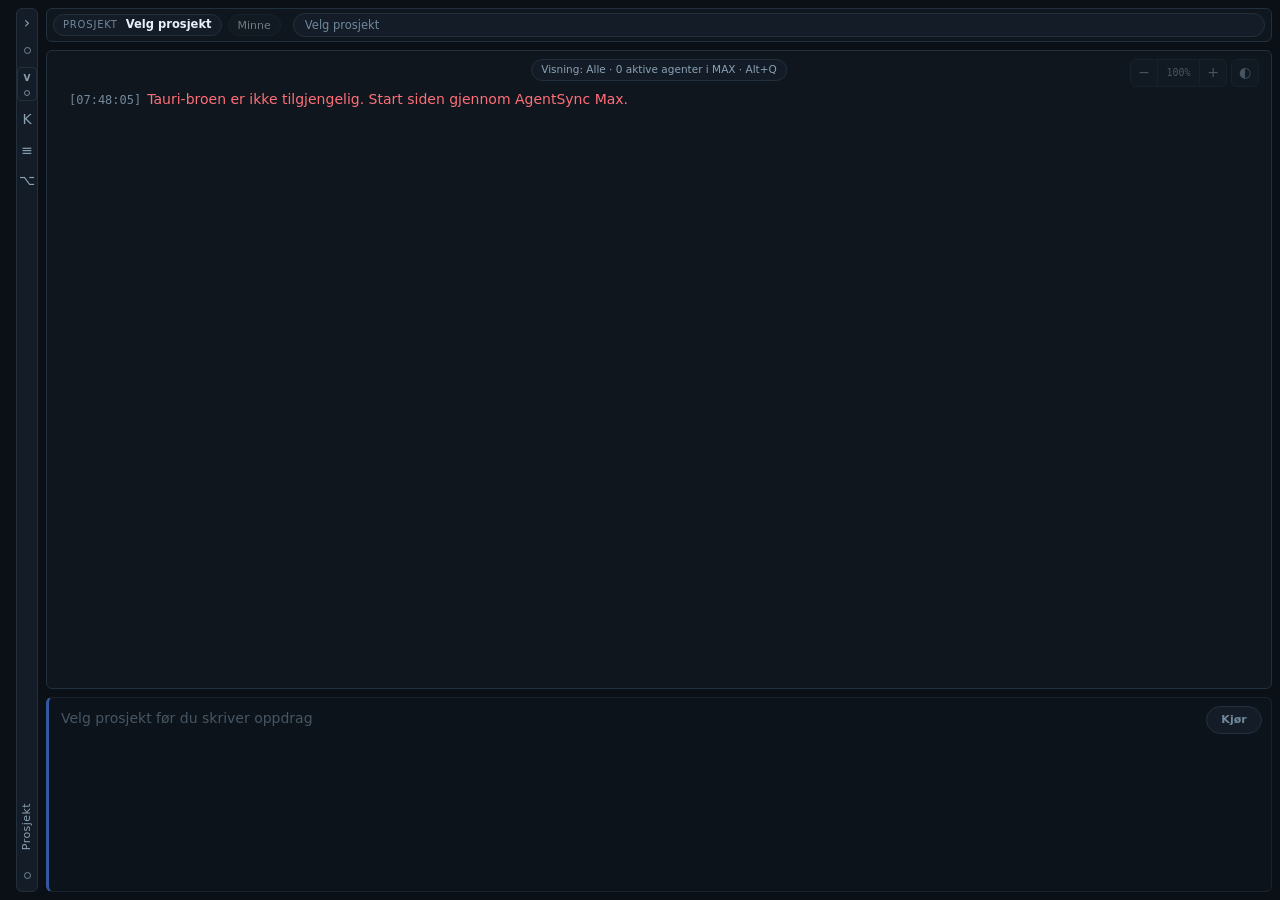
==== desktop/src/index.html @ d40b805c "Publish AgentSync MAX source preview" ====
<!doctype html>
<html lang="nb">
<head>
  <meta charset="utf-8">
  <meta name="viewport" content="width=device-width, initial-scale=1">
  <meta name="color-scheme" content="dark">
  <title>AgentSync Max</title>
  <link rel="stylesheet" href="styles.css">
  <link rel="stylesheet" href="wiki-review.css">
</head>
<body>
  <div class="shell">
    <aside id="projectDrawer" class="project-drawer" aria-label="Prosjekter">
      <div id="projectDrawerPanel" class="drawer-panel" aria-hidden="true" inert>
        <header class="drawer-head">
          <strong>Prosjekter</strong>
          <span id="projectCount" class="drawer-count"></span>
          <button id="projectDrawerClose" class="drawer-button" type="button" aria-label="Skyv prosjektvinduet inn">‹</button>
        </header>
        <input id="projectSearch" class="drawer-search" type="search" placeholder="Søk i prosjekter" autocomplete="off" spellcheck="false" aria-label="Søk i prosjekter">
        <div id="projectList" class="drawer-list" role="listbox" aria-label="Prosjekter etter siste aktivitet"></div>
      </div>
      <div id="projectDrawerHandle" class="drawer-handle" role="toolbar" aria-label="Skinne">
        <button id="railToggle" class="rail-toggle" type="button" aria-label="Åpne eller lukk prosjektvinduet" aria-expanded="false" aria-controls="projectDrawerPanel"><span class="drawer-handle-arrow" aria-hidden="true">›</span></button>
        <button id="railAgent" class="rail-item rail-icon" type="button" data-rail="agent" aria-label="Valgt agent" hidden></button>
        <button id="railRunButton" class="rail-item" type="button" data-rail="run" aria-label="Kjørende agenter"><span id="railRun" class="rail-dot"></span></button>
        <button id="railValidatorButton" class="rail-item rail-validator" type="button" role="switch" aria-checked="false" aria-label="Slå valideringsagenten på eller av"><span class="rail-validator-mark" aria-hidden="true">V</span><span id="railValidatorDot" class="rail-validator-dot" aria-hidden="true"></span></button>
        <button id="railKnowledgeButton" class="rail-item" type="button" aria-label="Kunnskapsutkast" aria-expanded="false" aria-controls="knowledgeDialog">K</button>
        <button id="railEvaluationsButton" class="rail-item" type="button" aria-label="Funn og avklaringer" aria-expanded="false" aria-controls="evaluationDialog">≡</button>
        <button id="railSettingsButton" class="rail-item" type="button" aria-label="Brytere for hva appen gjør og viser" aria-expanded="false" aria-controls="settingsPanel">⌥<span id="railSettingsDot" class="rail-settings-dot" aria-hidden="true" hidden></span></button>
        <button id="railProjectButton" class="rail-item rail-label-clip" type="button" data-rail="project" aria-label="Valgt prosjekt"><span id="railLabelClip" class="rail-label-inner"><span id="projectDrawerLabel" class="drawer-handle-label">Prosjekt</span></span></button>
        <span id="railQuotas" class="rail-quotas"></span>
        <button id="railEngineButton" class="rail-item" type="button" data-rail="engine" aria-label="Motorstatus"><span id="railEngine" class="rail-dot engine"></span></button>
      </div>
    </aside>

  <main class="stage" id="stage">
    <header id="topBar" class="top-bar" aria-label="Prosjekt, oppsett og status">
      <button id="projectContextButton" class="bar-chip bar-project" type="button">
        <span class="bar-label">Prosjekt</span>
        <strong id="projectContextName">Velg prosjekt</strong>
      </button>
      <button id="activeMemoryButton" class="bar-chip bar-memory" type="button" aria-label="Åpne eller lukk aktivt prosjektminne" disabled>Minne</button>
      <div id="setupBar" class="bar-setup" role="group" aria-label="Oppsett"></div>
      <input id="intentInput" class="bar-wish" type="text" autocomplete="off" spellcheck="false" placeholder="Velg prosjekt" aria-label="Beskriv ønsket oppsett">
      <div id="barInfo" class="bar-info" role="status" hidden>
        <span id="barInfoText" class="bar-info-text"></span>
        <span id="barInfoActions" class="bar-info-actions"></span>
        <button id="barInfoClose" class="bar-chip bar-close" type="button" aria-label="Lukk informasjonen">×</button>
      </div>
    </header>

    <div class="canvas-wrap" id="canvasWrap">
      <div id="canvasFocusBadge" class="canvas-focus-badge" role="status" aria-live="polite" aria-atomic="true" aria-keyshortcuts="Alt+Q Alt+Shift+Q">Visning: Alle</div>
      <section id="canvas" class="canvas" aria-label="Utskrift" tabindex="0">
        <div id="canvasStream" class="canvas-stream" aria-live="polite"></div>
        <p id="canvasEmpty" class="canvas-empty">Velg et prosjekt først. Deretter kan AgentSync anbefale agent, modell og nivå.</p>
      </section>

      <button id="canvasJump" class="canvas-jump" type="button" hidden>Ny tekst ↓</button>

      <div class="canvas-corner" role="toolbar" aria-label="Verktøy">
        <div class="zoom-control" role="group" aria-label="Tekststørrelse">
          <button id="zoomOut" class="corner-button zoom-button" type="button" aria-label="Mindre tekst">−</button>
          <button id="zoomReset" class="corner-button zoom-value" type="button" aria-label="Tilbakestill tekststørrelsen til 100 prosent"><span id="zoomValue">100%</span></button>
          <button id="zoomIn" class="corner-button zoom-button" type="button" aria-label="Større tekst">+</button>
        </div>
        <button id="themeToggle" class="corner-button" type="button" aria-label="Bytt tema">◐</button>
      </div>
    </div>

    <div id="scopeStrip" class="scope-strip" role="group" aria-label="Velg hvor langt agenten skal gå" hidden>
      <span id="scopeStripText" class="scope-strip-text"></span>
      <div id="scopeStripActions" class="scope-strip-actions"></div>
    </div>
    <div class="instruction-wrap">
      <textarea id="instructionInput" class="instruction" rows="8" placeholder="Velg prosjekt før du skriver oppdrag" aria-label="Oppdrag til valgt agent" disabled></textarea>
      <button id="missionStartButton" class="mission-start" type="button" disabled>Kjør</button>
    </div>

    <!-- Every switch for what the app does and shows. Turning a master off
         never writes to its children: the lookup walks up the chain, so a
         child comes back exactly as it was when the master returns. -->
    <section id="settingsPanel" class="settings-panel" aria-label="Brytere" hidden>
      <header class="settings-panel-bar">
        <span class="settings-panel-title">Brytere</span>
        <span id="settingsChanged" class="settings-changed"></span>
        <button id="settingsReset" class="settings-button" type="button">Nullstill</button>
        <button id="settingsClose" class="settings-button" type="button" aria-label="Lukk bryterne">×</button>
      </header>
      <div id="settingsBody" class="settings-body"></div>
    </section>

    <!-- The validation panel floats inside AgentSync Max and wears its frame,
         not the operating system's. Dragged by its own bar, kept inside the
         stage, remembered where it was left. -->
    <section id="controlPanel" class="control-panel" aria-label="Valideringsagent" hidden>
      <header id="controlPanelBar" class="control-panel-bar">
        <span class="control-panel-mark" aria-hidden="true">V</span>
        <span class="control-panel-title">Valideringsagent</span>
        <span id="controlProject" class="control-panel-project">Velg prosjekt i hovedvinduet</span>
        <span id="controlLiveBadge" class="control-pin">av</span>
        <button id="controlPanelMove" class="control-panel-button control-panel-move" type="button" aria-label="Flytt valideringspanelet">
          <svg class="control-panel-move-icon" viewBox="0 0 24 24" aria-hidden="true" focusable="false">
            <path d="M12 2v20M2 12h20M12 2 9 5m3-3 3 3m-3 17-3-3m3 3 3-3M2 12l3-3m-3 3 3 3m17-3-3-3m3 3-3 3" />
          </svg>
        </button>
        <button id="controlPanelMinimize" class="control-panel-button" type="button" aria-label="Minimer til tittellinjen" aria-controls="controlPanel" aria-expanded="true">
          <span class="control-panel-minimize-icon" aria-hidden="true">−</span>
          <span class="control-panel-expand-icon" aria-hidden="true">+</span>
        </button>
        <button id="controlPanelClose" class="control-panel-button" type="button" aria-label="Lukk valideringspanelet">×</button>
      </header>

      <div class="control-panel-body">
        <section class="control-live" aria-live="polite">
          <span class="control-live-dot" aria-hidden="true"></span>
          <span id="controlLiveText">Klar. Validerer etter neste fullførte skriveoppdrag som endrer filer.</span>
        </section>

        <section class="control-section">
          <div class="control-label">Valideringsoppsett</div>
          <div id="controlWriter" class="control-muted"></div>
          <div id="controlAgents" class="control-agents" role="radiogroup" aria-label="Agent"></div>
          <div class="control-row">
            <select id="controlModel" class="control-select" aria-label="Modell"></select>
            <select id="controlLevel" class="control-select" aria-label="Nivå">
              <option value="">Standard</option>
              <option value="normal">Normal</option>
              <option value="max">Max</option>
              <option value="ultra">Ultra</option>
            </select>
          </div>
        </section>

        <section class="control-section">
          <div class="control-label">Manuell kontroll</div>
          <div id="controlPresets" class="control-presets"></div>
          <textarea id="controlPrompt" class="control-prompt" rows="3" placeholder="Et nøytralt spørsmål. Ikke fortell agenten hva de andre fant."></textarea>
        </section>

        <section class="control-section">
          <label class="control-toggle">
            <input id="controlBlind" type="checkbox" checked>
            <span><b>Blind.</b> Automatiske valideringer bruker alltid en midlertidig kopi uten <code>.agent-state</code>, <code>.git</code>, lokal agenthistorikk og vanlige hemmelighetsfiler. Bryteren gjelder manuelle kontroller. Dette skjermer konteksten, men er ikke en egen sikkerhetssandkasse i Windows.</span>
          </label>
        </section>

        <div class="control-actions">
          <button id="controlRun" class="control-run" type="button" disabled>Kontroller nå</button>
          <span id="controlStatus" class="control-status" role="status"></span>
        </div>

        <section class="control-section control-runs">
          <div class="control-runs-heading">
            <div>
              <div class="control-label">Valideringer i dette prosjektet</div>
              <div class="control-runs-hint">Velg en kontroll. Resultatet åpnes her, uten at du mister plassen.</div>
            </div>
            <button id="controlEvaluationsButton" class="evaluation-button" type="button">Funn og avklaringer</button>
          </div>
          <div id="controlBrowser" class="control-browser">
            <div id="controlRunPane" class="control-run-pane">
              <div id="controlList" class="control-list" aria-live="polite" aria-label="Valideringer"></div>
            </div>
            <section id="controlDetail" class="control-detail" aria-label="Valgt validering" hidden>
              <header class="control-detail-head">
                <button id="controlDetailBack" class="control-detail-back" type="button">← Alle valideringer</button>
                <div id="controlDetailTitle" class="control-detail-title"></div>
                <div id="controlDetailMeta" class="control-detail-meta"></div>
              </header>
              <div id="controlDetailScroll" class="control-detail-scroll">
                <div id="controlVerdict" class="control-verdict" role="status" hidden></div>
                <div id="controlFindingList" class="control-finding-list"></div>
                <details id="controlRawDetails" class="control-raw-details">
                  <summary id="controlRawSummary">Hele agentrapporten</summary>
                  <pre id="controlFindings" class="control-findings" hidden></pre>
                </details>
              </div>
            </section>
          </div>
        </section>
      </div>
    </section>
  </main>
  </div>
  <!-- control.js first: it publishes window.AgentSyncControl inside its own
       closure, which app.js opens and closes the validation panel with. -->
  <script src="settings.js"></script>
  <script src="mission-status.js"></script>
  <script src="control.js"></script>
  <script src="evaluation.js"></script>
  <script src="wiki-review.js"></script>
  <script src="external-watch.js"></script>
  <script src="active-memory.js"></script>
  <script src="app.js"></script>
</body>
</html>
---- desktop/src/styles.css ----
/* AgentSync Max – canvas-first surface.
   One thin line at the top (project · setup flow · status), a blank output
   canvas, a small wish field and a larger instruction field. No floating
   windows: everything that needs explaining slides into the top line. */

:root {
  color-scheme: dark;
  --bg: #0b1016;
  --surface: #0f161e;
  --surface-2: #141d27;
  --line: #22303d;
  --line-bright: #3a5066;
  /* Surfaces for anything that floats above the canvas. Computed here, where
     the base tokens still mean the theme's own values. Six per cent is enough
     to separate the panel from the canvas without turning it into a light box
     in a dark room. Tried at 15, 6, 3 and 4.5 per cent before landing on 4. */
  --panel-bg: color-mix(in srgb, #0b1016 96%, #ffffff 4%);
  --panel-surface: color-mix(in srgb, #0f161e 96%, #ffffff 4%);
  --panel-surface-2: color-mix(in srgb, #141d27 96%, #ffffff 4%);
  --panel-line: color-mix(in srgb, #22303d 93%, #ffffff 7%);
  --text: #e8f1fa;
  --muted: #8aa1b5;
  --muted-2: #71889b;
  --accent: #41d9ff;
  --blue: #4f8cff;
  --green: #4ae3a2;
  --amber: #ffbd59;
  --red: #ff6f78;
  --shadow: 0 18px 60px rgba(0, 0, 0, .35);
  /* Who said it. The user is white on purpose: the one voice in the canvas
     that is never an agent should not need to be looked up. */
  --actor-user: #ffffff;
  --actor-claude: #e08a5a;
  --actor-codex: #b8d15f;
  --actor-antigravity: #9b8cf0;
  --actor-opencode: #3fc0b0;
  --actor-cline: #e57fc0;
  --actor-aider: #6fa0ff;
  --actor-unknown: #7b8fa3;
}

:root[data-theme="light"] {
  color-scheme: light;
  --bg: #f3f5f8;
  --surface: #ffffff;
  --surface-2: #eef2f6;
  --line: #d5dde6;
  --line-bright: #b3c2d1;
  /* The canvas is white here, so lifting would remove the separation. The
     panel settles instead, and the border does the rest. */
  --panel-bg: color-mix(in srgb, #f3f5f8 94%, #0b1016 6%);
  --panel-surface: color-mix(in srgb, #ffffff 96%, #0b1016 4%);
  --panel-surface-2: color-mix(in srgb, #eef2f6 94%, #0b1016 6%);
  --panel-line: color-mix(in srgb, #d5dde6 88%, #0b1016 12%);
  --text: #111a24;
  --muted: #5a6b7c;
  --muted-2: #6f7f90;
  --accent: #0a7fa8;
  --blue: #2f6fe0;
  --green: #1f9d6a;
  --amber: #b9740c;
  --red: #d33a45;
  --shadow: 0 18px 50px rgba(20, 30, 40, .18);
  /* The same hues, taken down until they read on white. The user stays the
     absence of an agent colour, which on this ground is near-black. */
  --actor-user: #1b2530;
  --actor-claude: #b4562a;
  --actor-codex: #6f8c1f;
  --actor-antigravity: #5c4bc4;
  --actor-opencode: #10796c;
  --actor-cline: #b03f8c;
  --actor-aider: #2f63c4;
  --actor-unknown: #5a6b7c;
}

* { box-sizing: border-box; }
[hidden] { display: none !important; }
.sr-only { position: absolute !important; width: 1px !important; height: 1px !important; padding: 0 !important; margin: -1px !important; overflow: hidden !important; clip: rect(0, 0, 0, 0) !important; white-space: nowrap !important; border: 0 !important; }
html, body { height: 100%; margin: 0; background: var(--bg); color: var(--text); }
body { font: 14px/1.55 Inter, ui-sans-serif, system-ui, -apple-system, "Segoe UI", sans-serif; overflow: hidden; }
button, input, select, textarea { font: inherit; color: inherit; }

/* Project drawer on the left (slides in and out) next to the stacked regions:
   top line, canvas (fills), intent (2 lines), instructions (8 lines). */
.shell { display: flex; min-width: 0; min-height: 0; height: 100%; }
.stage { position: relative; display: flex; flex: 1 1 auto; flex-direction: column; gap: 8px; min-width: 0; min-height: 0; height: 100%; padding: 8px; overflow: hidden; }
.stage > * { min-width: 0; }

/* ---------------------------------------------------------------------------
   The top line: one sentence high. Project chip, then the setup flow
   (choose model → tight bubbles → chosen setup with Switch), then status chips
   (running, quotas, engine). Any explanation slides in horizontally over the
   line and scrolls sideways when it is long.
   --------------------------------------------------------------------------- */
.top-bar { position: relative; display: flex; flex: 0 0 auto; align-items: center; gap: 6px; height: 34px; min-height: 34px; padding: 0 6px; overflow: hidden; border: 1px solid var(--line); border-radius: 6px; background: var(--surface); font-size: 11.5px; }
.bar-chip { display: inline-flex; flex: 0 0 auto; align-items: center; gap: 5px; height: 22px; max-width: 320px; padding: 0 9px; overflow: hidden; border: 1px solid var(--line); border-radius: 999px; background: var(--surface-2); color: var(--text); cursor: pointer; font-size: 11px; line-height: 1; white-space: nowrap; text-overflow: ellipsis; }
.bar-chip:hover, .bar-chip:focus-visible { outline: 0; border-color: var(--line-bright); }
.bar-chip.primary { border-color: var(--accent); color: var(--accent); font-weight: 650; }
.bar-chip.bubble { padding-right: 8px; }
.bar-chip.bubble.recommended { border-color: var(--accent); box-shadow: 0 0 0 1px color-mix(in srgb, var(--accent) 26%, transparent); }
.bar-chip.bubble .bar-level { color: var(--muted-2); }
.bar-chip.mono { font-family: ui-monospace, SFMono-Regular, Consolas, monospace; color: var(--muted); }
.bar-chip.warn { color: var(--amber); border-color: var(--amber); }
.bar-chip.warn.active { background: color-mix(in srgb, var(--amber) 18%, transparent); }
.bar-chip.danger { color: var(--red); border-color: var(--red); }
.bar-chip.quiet { border-color: transparent; background: transparent; color: var(--muted); }
.bar-chip.quiet:hover, .bar-chip.quiet:focus-visible { border-color: var(--line-bright); }
.bar-chip .agent-mark { margin-right: 0; }
.bar-chip.bar-close { width: 22px; padding: 0; justify-content: center; }
.bar-project { gap: 8px; max-width: 280px; }
.bar-project.needs-project { border-color: var(--accent); }
.bar-label { color: var(--muted-2); font-size: 10px; letter-spacing: .08em; text-transform: uppercase; }
.bar-project strong { min-width: 0; overflow: hidden; font-size: 11.5px; font-weight: 650; text-overflow: ellipsis; }
.bar-setup { display: flex; flex: 0 1 auto; align-items: center; gap: 4px; min-width: 0; max-width: 100%; height: 100%; overflow-x: auto; overflow-y: hidden; scrollbar-width: none; overscroll-behavior-x: contain; }
.bar-setup::-webkit-scrollbar { display: none; }
.bar-setup.choosing { flex: 1 1 auto; }
.bar-setup.choosing.overflow-left { box-shadow: inset 16px 0 12px -16px var(--accent); }
.bar-setup.choosing.overflow-right { box-shadow: inset -16px 0 12px -16px var(--accent); }
.bar-setup.choosing.overflow-left.overflow-right { box-shadow: inset 16px 0 12px -16px var(--accent), inset -16px 0 12px -16px var(--accent); }
.top-bar.intent-writing .bar-setup { display: none; }
.top-bar.intent-writing .bar-wish { flex-basis: auto; min-width: 0; }
/* The wish field lives in the line: Enter asks for ranked choices. */
.bar-wish { flex: 1 1 160px; min-width: 120px; height: 24px; padding: 0 11px; border: 1px solid var(--line); border-radius: 999px; background: var(--surface-2); color: var(--text); outline: 0; font-size: 11.5px; }
.bar-wish:focus { border-color: var(--accent); }
.bar-wish::placeholder { color: var(--muted-2); }
.bar-wish.needs-project { border-style: dashed; cursor: pointer; }
.bar-wish:read-only { opacity: .7; }
.bar-select.model { max-width: 210px; }
.bar-chip.bubble.unavailable { opacity: .5; border-style: dashed; }
.bar-chip.agent { border-color: var(--line-bright); }
.bar-chip.bubble.current { border-color: var(--line-bright); background: var(--surface); }
.bar-chip.bubble .bubble-label { overflow: hidden; text-overflow: ellipsis; }
.bar-select { flex: 0 0 auto; height: 22px; padding: 0 6px; border: 1px solid var(--line); border-radius: 999px; background: var(--surface-2); color: var(--text); font-size: 11px; }
.bar-select:focus { outline: 0; border-color: var(--accent); }
.bar-text { flex: 0 0 auto; color: var(--muted); font-size: 11px; white-space: nowrap; }
.bar-hint { flex: 0 0 auto; padding: 0; border: 0; background: transparent; color: var(--muted-2); font-size: 10.5px; white-space: nowrap; cursor: help; }
.bar-hint:focus-visible { outline: 1px solid var(--line-bright); outline-offset: 2px; }
.bar-hint.caveat { color: var(--amber); }
.bar-muted { flex: 0 0 auto; color: var(--muted-2); font-size: 10.5px; white-space: nowrap; }
.bar-text.busy::before { content: ""; display: inline-block; width: 9px; height: 9px; margin-right: 6px; border: 2px solid var(--line-bright); border-top-color: var(--accent); border-radius: 50%; vertical-align: -1px; animation: spin .75s linear infinite; }
.bar-dot { flex: 0 0 auto; width: 7px; height: 7px; border: 1px solid var(--muted-2); border-radius: 50%; }
.bar-dot.running { border-color: var(--green); background: var(--green); animation: pulse 1.2s ease-in-out infinite; }
.bar-dot.ok { border-color: var(--green); background: var(--green); }
.bar-dot.down { border-color: var(--red); background: var(--red); }
.bar-info { position: absolute; top: 4px; right: 6px; bottom: 4px; left: 8px; z-index: 5; display: flex; align-items: center; gap: 6px; padding: 0 3px 0 10px; border: 1px solid var(--line-bright); border-radius: 999px; background: var(--surface-2); opacity: 0; transform: translateX(18px); transition: transform .18s ease, opacity .16s ease; }
.bar-info.open { opacity: 1; transform: none; }
.bar-info.warn { border-color: var(--amber); }
.bar-info.error { border-color: var(--red); }
.bar-info-text { flex: 1 1 auto; min-width: 0; overflow-x: auto; overflow-y: hidden; color: var(--text); font-size: 11px; white-space: nowrap; scrollbar-width: none; }
.bar-info-text::-webkit-scrollbar { display: none; }
.bar-info.warn .bar-info-text { color: var(--amber); }
.bar-info.error .bar-info-text { color: var(--red); }
.bar-info-actions { display: flex; flex: 0 0 auto; gap: 4px; }

/* The drawer is its own window: a panel that slides out to 290px, and a slim
   vertical handle that stays visible at the edge showing the chosen project. */
.project-drawer { position: relative; z-index: 60; display: flex; flex: 0 0 auto; gap: 6px; min-height: 0; height: 100%; padding: 8px 0 8px 8px; }
.drawer-panel { display: flex; flex-direction: column; width: 0; min-width: 0; max-width: calc(100vw - 52px); overflow: hidden; opacity: 0; border: 1px solid var(--line-bright); border-radius: 6px; background: var(--surface); box-shadow: var(--shadow); transition: width .22s ease, opacity .18s ease; }
.project-drawer.open .drawer-panel { width: min(290px, calc(100vw - 52px)); opacity: 1; }
.drawer-head { display: flex; align-items: center; gap: 8px; min-height: 40px; padding: 4px 6px 4px 12px; border-bottom: 1px solid var(--line); white-space: nowrap; }
.drawer-count { flex: 1 1 auto; color: var(--muted-2); font-size: 11px; }
.drawer-button { display: grid; place-items: center; width: 26px; height: 26px; border: 1px solid transparent; border-radius: 4px; background: transparent; color: var(--muted); cursor: pointer; }
.drawer-button:hover, .drawer-button:focus-visible { outline: 0; color: var(--text); border-color: var(--line-bright); }
.drawer-search { margin: 8px 10px; padding: 6px 10px; border: 1px solid var(--line); border-radius: 4px; background: var(--surface-2); color: var(--text); outline: 0; }
.drawer-search:focus { border-color: var(--accent); }
.drawer-list { flex: 1 1 auto; min-height: 0; overflow: auto; padding: 0 6px 10px; scrollbar-width: thin; scrollbar-color: var(--line-bright) transparent; }
.drawer-project { display: grid; grid-template-columns: 14px minmax(0, 1fr) auto; align-items: center; gap: 8px; width: 100%; min-height: 40px; padding: 5px 8px; border: 1px solid transparent; border-radius: 4px; background: transparent; color: var(--text); cursor: pointer; text-align: left; }
.drawer-project:hover, .drawer-project:focus-visible { outline: 0; border-color: var(--line); background: var(--surface-2); }
.drawer-project.selected { border-color: var(--line-bright); background: var(--surface-2); }
.drawer-project-state { width: 8px; height: 8px; border: 1px solid var(--muted-2); border-radius: 50%; }
.drawer-project.selected .drawer-project-state { border-color: var(--blue); background: var(--blue); }
.drawer-project-state.running { border-color: var(--green); background: var(--green); animation: pulse 1.2s ease-in-out infinite; }
.drawer-project-copy { display: grid; min-width: 0; line-height: 1.25; }
.drawer-project-copy strong { overflow: hidden; font-weight: 600; text-overflow: ellipsis; white-space: nowrap; }
.drawer-project-copy small { overflow: hidden; color: var(--muted-2); font-size: 11px; text-overflow: ellipsis; white-space: nowrap; }
.drawer-project-meta { color: var(--muted-2); font: 11px/1 ui-monospace, SFMono-Regular, Consolas, monospace; white-space: nowrap; }
.drawer-empty { margin: 12px 10px; color: var(--muted-2); font-size: 12px; }

/* The slim rail: arrow, agent symbol, run dot, the (scrolling) project name,
   quota bars and the engine dot, reading bottom-to-top. Every item is a
   button; a click slides its explanation horizontally into the top line. */
.drawer-handle { display: flex; flex: 0 0 22px; flex-direction: column; align-items: center; justify-content: flex-start; gap: 7px; width: 22px; padding: 4px 0 6px; overflow: hidden; border: 1px solid var(--line); border-radius: 6px; background: var(--surface-2); color: var(--muted); }
.drawer-handle:hover { border-color: var(--line-bright); }
.drawer-handle.has-project { color: var(--text); border-color: var(--line-bright); }
.rail-toggle, .rail-item { display: flex; flex: 0 0 auto; align-items: center; justify-content: center; width: 20px; min-height: 20px; padding: 0; border: 1px solid transparent; border-radius: 4px; background: transparent; color: inherit; cursor: pointer; }
.rail-toggle:hover, .rail-toggle:focus-visible, .rail-item:hover, .rail-item:focus-visible { outline: 0; border-color: var(--line-bright); background: var(--surface); }
.rail-item.active { border-color: var(--accent); }
.drawer-handle-arrow { flex: 0 0 auto; font-size: 16px; line-height: 1; transition: transform .22s ease; }
.project-drawer.open .drawer-handle-arrow { transform: rotate(180deg); }
.rail-icon { color: var(--accent); font-size: 11px; font-weight: 700; line-height: 1; }
.rail-dot { flex: 0 0 auto; width: 7px; height: 7px; border: 1px solid var(--muted-2); border-radius: 50%; }
.rail-dot.running { border-color: var(--green); background: var(--green); animation: pulse 1.2s ease-in-out infinite; }
.rail-dot.engine.ok { border-color: var(--green); background: var(--green); }
.rail-dot.engine.down { border-color: var(--red); background: var(--red); }
.rail-validator { position: relative; height: 34px; border-color: var(--line); }
.rail-validator-mark { font-size: 9px; font-weight: 800; line-height: 1; transform: translateY(-6px); }
.rail-validator-dot { position: absolute; bottom: 4px; width: 6px; height: 6px; border: 1px solid var(--muted-2); border-radius: 50%; background: transparent; transition: background .16s ease, border-color .16s ease, transform .16s ease; }
.rail-validator.on { border-color: color-mix(in srgb, var(--green) 62%, var(--line)); color: var(--green); }
.rail-validator-dot.on { border-color: var(--green); background: var(--green); }
.rail-validator-dot.running { border-color: var(--amber); background: var(--amber); animation: pulse 1.2s ease-in-out infinite; }
.rail-validator.changing { opacity: .65; }
.rail-label-clip { flex: 1 1 auto; align-items: flex-end; width: 100%; min-height: 24px; overflow: hidden; }
.rail-label-inner { display: flex; align-items: flex-end; justify-content: center; width: 100%; height: 100%; overflow: hidden; }
.drawer-handle-label { flex: 0 0 auto; font-size: 11px; letter-spacing: .04em; white-space: nowrap; writing-mode: vertical-rl; transform: rotate(180deg); }
.drawer-handle-label.scrolling { animation: rail-scroll var(--rail-duration, 6s) ease-in-out infinite alternate; }
@keyframes rail-scroll { from { transform: rotate(180deg) translateY(0); } to { transform: rotate(180deg) translateY(calc(-1 * var(--rail-overflow, 0px))); } }
.rail-quotas { display: flex; flex: 0 0 auto; flex-direction: column; align-items: center; gap: 6px; }
.rail-quota { flex-direction: column; gap: 4px; min-height: 0; padding: 3px 0; }
.rail-quota-bar { position: relative; width: 4px; height: 34px; overflow: hidden; border-radius: 2px; background: var(--line); }
.rail-quota-fill { position: absolute; right: 0; bottom: 0; left: 0; border-radius: 2px; background: var(--green); }
.rail-quota-fill.amber { background: var(--amber); }
.rail-quota-fill.red { background: var(--red); }
.rail-quota-text { font: 10px/1 ui-monospace, SFMono-Regular, Consolas, monospace; white-space: nowrap; writing-mode: vertical-rl; transform: rotate(180deg); }
.rail-quota.amount { color: var(--accent); }
.rail-quota.stale { color: var(--amber); }
.rail-quota.stale .rail-quota-bar { outline: 1px dashed var(--amber); outline-offset: 1px; }
.rail-quota.unavailable { color: var(--amber); }

.agent-mark { display: inline-block; min-width: 1.1em; margin-right: 2px; color: var(--accent); font-weight: 700; text-align: center; }

/* Canvas. */
.canvas-wrap { position: relative; flex: 1 1 auto; min-height: 120px; overflow: hidden; border: 1px solid var(--line); border-radius: 6px; background: var(--surface); }
.canvas { position: absolute; inset: 0; overflow: auto; padding: 38px 22px 30px; outline: 0; scrollbar-width: thin; scrollbar-color: var(--line-bright) transparent; scrollbar-gutter: stable; }
/* The canvas uses the whole window: a reading-width cap left the right
   half of a wide window empty. */
.canvas-stream { display: flex; flex-direction: column; gap: 10px; max-width: none; }
.canvas-focus-excluded { display: none !important; }
.canvas-focus-badge { position: absolute; top: 8px; left: 50%; z-index: 31; max-width: calc(100% - 190px); padding: 3px 9px; overflow: hidden; border: 1px solid var(--line); border-radius: 999px; background: color-mix(in srgb, var(--surface-2) 90%, transparent); color: var(--muted); font-size: 10.5px; line-height: 1.3; text-overflow: ellipsis; white-space: nowrap; pointer-events: none; transform: translateX(-50%); }
.canvas-wrap.agent-focus .canvas-focus-badge { border-color: color-mix(in srgb, var(--accent) 55%, var(--line)); color: var(--accent); }
.canvas-empty { margin: 0; color: var(--muted-2); }

time { margin-right: 6px; color: var(--muted-2); font: 12px/1 ui-monospace, SFMono-Regular, Consolas, monospace; }

.note { margin: 0; color: var(--muted); }
.note.pending::after { content: " …"; }
.note.warn { color: var(--amber); }
.note.error { color: var(--red); }
.note.setup b { color: var(--text); font-weight: 600; }
.note .source { color: var(--muted-2); font-size: 12px; }

.entry { position: relative; padding: 2px 0 2px 18px; border-left: 2px solid var(--line); }
.entry-user { border-left-color: var(--blue); }
.entry-agent { border-left-color: var(--accent); }
.entry-actor { position: absolute; left: 5px; top: 4px; height: 13px; width: 3px; border-radius: 2px; background: var(--actor, var(--actor-unknown)); cursor: help; }
/* A three pixel mark is not a hover target. This one is. */
.entry-actor::before { content: ""; position: absolute; inset: -4px -5px; }
.entry-actor:hover, .entry-actor:focus-visible { outline: 0; box-shadow: 0 0 0 1px var(--actor, var(--actor-unknown)); }
.entry-user .entry-actor { --actor: var(--actor-user); }
.entry-agent[data-agent="claude"] .entry-actor { --actor: var(--actor-claude); }
.entry-agent[data-agent="codex"] .entry-actor { --actor: var(--actor-codex); }
.entry-agent[data-agent="antigravity"] .entry-actor { --actor: var(--actor-antigravity); }
.entry-agent[data-agent="opencode"] .entry-actor { --actor: var(--actor-opencode); }
.entry-agent[data-agent="cline"] .entry-actor { --actor: var(--actor-cline); }
.entry-agent[data-agent="aider"] .entry-actor { --actor: var(--actor-aider); }
.entry-head { display: flex; flex-wrap: wrap; align-items: baseline; gap: 8px; color: var(--muted); font-size: 12px; }
.entry-head b { color: var(--text); font-weight: 650; }
.entry-meta.live::before { content: ""; display: inline-block; width: 7px; height: 7px; margin-right: 6px; border-radius: 50%; background: var(--green); vertical-align: 1px; animation: pulse 1.2s ease-in-out infinite; }
.entry-body, .entry-errors { margin: 4px 0 0; font: inherit; white-space: pre-wrap; overflow-wrap: anywhere; }
.entry-text { margin: 4px 0 0; overflow-wrap: anywhere; }
.entry-text:empty { display: none; }

/* Replayed runs from earlier sessions: slightly dimmed, long replies folded. */
.entry.history { opacity: .82; }
.note.history { opacity: .82; }
.entry.history .entry-text { position: relative; max-height: 240px; overflow: hidden; }
.entry.history .entry-text.truncated::after { content: ""; position: absolute; right: 0; bottom: 0; left: 0; height: 48px; background: linear-gradient(to bottom, transparent, var(--surface)); pointer-events: none; }
.entry.history .entry-text.expanded { max-height: none; }
.entry.history .entry-text.expanded::after { display: none; }
.entry-expand { margin-top: 4px; padding: 3px 10px; border: 1px solid var(--line); border-radius: 999px; background: var(--surface-2); color: var(--muted); cursor: pointer; font-size: 12px; }
.entry-expand:hover { color: var(--text); border-color: var(--line-bright); }
.history-divider { margin-top: 6px; padding-top: 8px; border-top: 1px dashed var(--line); }

/* Agent replies as Markdown. */
.markdown > :first-child { margin-top: 0; }
.markdown > :last-child { margin-bottom: 0; }
.markdown p { margin: 0 0 8px; }
.markdown h1, .markdown h2, .markdown h3, .markdown h4 { margin: 12px 0 6px; line-height: 1.3; font-weight: 650; }
.markdown h1 { font-size: 17px; }
.markdown h2 { font-size: 16px; }
.markdown h3 { font-size: 15px; }
.markdown h4 { font-size: 14px; }
.markdown ul, .markdown ol { margin: 0 0 8px; padding-left: 22px; }
.markdown li { margin: 2px 0; }
.markdown li input[type="checkbox"] { margin: 0 6px 0 0; vertical-align: -1px; }
.markdown code { padding: 1px 5px; border-radius: 4px; background: var(--surface-2); font: 12.5px/1.5 ui-monospace, SFMono-Regular, Consolas, monospace; }
.markdown pre { margin: 6px 0 10px; padding: 10px 12px; overflow: auto; border: 1px solid var(--line); border-radius: 6px; background: var(--surface-2); scrollbar-width: thin; }
.markdown pre code { padding: 0; background: transparent; white-space: pre; }
.markdown blockquote { margin: 6px 0 10px; padding: 2px 12px; border-left: 3px solid var(--line-bright); color: var(--muted); }
.markdown blockquote p { margin: 4px 0; }
.markdown strong { font-weight: 650; }
.markdown-table-wrap { margin: 6px 0 10px; overflow-x: auto; }
.markdown table { border-collapse: collapse; font-size: 13px; }
.markdown th, .markdown td { padding: 4px 10px; border: 1px solid var(--line); text-align: left; vertical-align: top; }
.markdown th { background: var(--surface-2); font-weight: 650; }
.markdown-alert { margin: 6px 0 10px; padding: 8px 12px; border-left: 3px solid var(--blue); border-radius: 4px; background: var(--surface-2); }
.markdown-alert .alert-title { display: flex; align-items: center; gap: 6px; margin-bottom: 4px; font-size: 12px; }
.markdown-alert .alert-icon { display: inline-grid; place-items: center; width: 16px; height: 16px; border-radius: 50%; background: var(--blue); color: #fff; font-size: 11px; font-weight: 800; }
.markdown-alert-warning, .markdown-alert-caution { border-left-color: var(--amber); }
.markdown-alert-warning .alert-icon, .markdown-alert-caution .alert-icon { background: var(--amber); }
.markdown-alert-important { border-left-color: var(--red); }
.markdown-alert-important .alert-icon { background: var(--red); }
.markdown-alert-tip { border-left-color: var(--green); }
.markdown-alert-tip .alert-icon { background: var(--green); }
.markdown-alert .alert-content p { margin: 2px 0; }
.entry-activity { margin-top: 4px; color: var(--muted-2); font: 12px/1.5 ui-monospace, SFMono-Regular, Consolas, monospace; white-space: pre-wrap; overflow-wrap: anywhere; }
.entry-activity time { margin-right: 4px; }
.activity-line.noise { opacity: .55; }
.activity-count { color: var(--amber); font-weight: 650; }
.activity-more { display: block; margin: 1px 0; padding: 0; border: 0; background: transparent; color: var(--muted-2); cursor: pointer; font: 11px/1.6 ui-monospace, SFMono-Regular, Consolas, monospace; text-decoration: underline dotted; }
.activity-more:hover, .activity-more:focus-visible { outline: 0; color: var(--text); }
.entry-errors { color: var(--red); font: 12px/1.5 ui-monospace, SFMono-Regular, Consolas, monospace; }
.entry-errors.collapsed { max-height: 9em; overflow: hidden; }
.entry-error-expand { display: block; width: fit-content; color: color-mix(in srgb, var(--red) 70%, var(--muted)); }
.entry-error-expand:hover, .entry-error-expand:focus-visible { color: var(--red); }
.entry-foot { margin-top: 6px; color: var(--muted); font-size: 12px; }
.entry-foot.completed { color: var(--green); }
.entry-foot.failed { color: var(--red); }
.entry-foot.canceled { color: var(--amber); }

/* The instruction field: native bottom-right grip, height persists. It has no
   arbitrary max-height; the real window edge is its only cap. */
.instruction-wrap { position: relative; display: flex; flex: 0 1 auto; min-width: 0; min-height: 44px; }
textarea.instruction { flex: 1 1 auto; width: 100%; min-height: 44px; max-height: none; overflow-y: auto; padding: 10px 82px 10px 12px; border: 1px solid var(--line); border-left: 3px solid var(--blue); border-radius: 6px; background: var(--surface); color: var(--text); outline: 0; resize: vertical; scrollbar-width: thin; }
textarea.instruction:focus { border-color: var(--line-bright); border-left-color: var(--blue); }
textarea::placeholder { color: var(--muted-2); }
textarea:disabled { opacity: .58; cursor: not-allowed; resize: none; }
.mission-start { position: absolute; top: 9px; right: 10px; min-width: 56px; height: 28px; padding: 0 11px; border: 1px solid var(--accent); border-radius: 999px; background: color-mix(in srgb, var(--accent) 12%, var(--surface-2)); color: var(--accent); cursor: pointer; font-size: 11px; font-weight: 700; }
.mission-start:hover, .mission-start:focus-visible { outline: 0; background: color-mix(in srgb, var(--accent) 22%, var(--surface-2)); }
.mission-start:disabled { border-color: var(--line); background: var(--surface-2); color: var(--muted-2); cursor: not-allowed; }

@keyframes spin { to { transform: rotate(360deg); } }

/* Floating tools over the canvas. */
.canvas-corner { position: absolute; top: 8px; right: 12px; z-index: 30; display: flex; gap: 4px; opacity: .45; transition: opacity .15s; }
.canvas-wrap:hover .canvas-corner, .canvas-corner:focus-within { opacity: 1; }
.corner-button { width: 28px; height: 28px; border: 1px solid var(--line); border-radius: 6px; background: var(--surface-2); color: var(--muted); cursor: pointer; }
.corner-button:hover, .corner-button:focus-visible { outline: 0; color: var(--text); border-color: var(--line-bright); }
.zoom-control { display: flex; }
.zoom-control .corner-button { border-radius: 0; }
.zoom-control .corner-button:first-child { border-radius: 6px 0 0 6px; }
.zoom-control .corner-button:last-child { border-radius: 0 6px 6px 0; }
.zoom-control .corner-button + .corner-button { margin-left: -1px; }
.zoom-control .zoom-value { width: 43px; font: 10px/1 ui-monospace, SFMono-Regular, Consolas, monospace; }

.canvas-jump { position: absolute; left: 50%; bottom: 14px; z-index: 30; padding: 6px 14px; border: 1px solid var(--line-bright); border-radius: 999px; background: var(--surface-2); color: var(--text); box-shadow: var(--shadow); cursor: pointer; font-size: 12px; transform: translateX(-50%); }
.canvas-jump:hover { border-color: var(--accent); }

@keyframes pulse { 0%, 100% { opacity: 1; } 50% { opacity: .35; } }

/* Adapt the control surface to the actual Tauri window. On narrow windows the
   project drawer overlays the canvas instead of consuming most of its width. */
@media (max-width: 720px) {
  .shell { position: relative; display: block; }
  .project-drawer { position: absolute; z-index: 80; inset: 0 auto 0 0; pointer-events: none; }
  .drawer-panel, .drawer-handle { pointer-events: auto; }
  .project-drawer.open .drawer-panel { width: min(290px, calc(100vw - 48px)); }
  .stage { width: calc(100% - 36px); margin-left: 36px; }
  .canvas { padding: 36px 14px 26px; }
  .bar-project { max-width: 160px; }
}

@media (max-width: 1000px) {
  .bar-project { max-width: 180px; }
  .bar-label { display: none; }
  .bar-hint { display: none; }
}

@media (max-height: 720px) {
  .stage { gap: 6px; padding: 6px; }
  .project-drawer { padding-top: 6px; padding-bottom: 6px; }
  .canvas-wrap { min-height: 90px; }
  .top-bar { height: 30px; min-height: 30px; }
  textarea.instruction { min-height: 44px; padding-top: 7px; padding-bottom: 7px; }
  .drawer-head { min-height: 36px; }
  .drawer-search { margin-top: 6px; margin-bottom: 6px; }
  .drawer-project { min-height: 36px; }
}

@media (max-height: 480px) {
  .canvas-wrap { min-height: 72px; }
}

@media (prefers-reduced-motion: reduce) {
  *, *::before, *::after { scroll-behavior: auto !important; animation-duration: .01ms !important; animation-iteration-count: 1 !important; transition-duration: .01ms !important; }
}

/* Scope strip: the readings of a vague prompt, between the canvas and the
   text field so the choice sits where the user is looking and typing. It
   reads left to right like a sentence: the explanation first, then the
   options flowing after it, and onto a second line when the pane is narrow.
   Corners stay tight and the elements get room - nothing pressed into
   anything. */
.scope-strip { display: flex; flex: 0 0 auto; flex-wrap: wrap; justify-content: flex-start; align-items: center; gap: 10px 18px; padding: 10px 14px; border: 1px solid var(--amber); border-radius: 3px; background: color-mix(in srgb, var(--amber) 7%, var(--surface)); opacity: 0; transform: translateY(6px); transition: transform .16s ease, opacity .14s ease; }
.scope-strip.open { opacity: 1; transform: none; }
.scope-strip-text { flex: 0 1 auto; min-width: 0; color: var(--text); font-size: 11.5px; line-height: 1.4; }
.scope-strip-actions { display: flex; flex: 0 1 auto; flex-wrap: wrap; gap: 8px; }
.scope-strip .bar-chip { height: 26px; max-width: 360px; padding: 0 12px; border-radius: 3px; }
.scope-strip .bar-chip:focus-visible { border-color: var(--amber); box-shadow: 0 0 0 1px color-mix(in srgb, var(--amber) 30%, transparent); }
.scope-strip .bar-chip.plain { color: var(--muted); }

/* The validation panel floats inside AgentSync Max wearing the app's own
   frame: its own title bar, dragged by that bar, clamped to the stage. No
   operating-system chrome. Tight corners, room between elements. */
/* The switch panel: rows, not cards. A row whose master is off stays legible
   and says which master, instead of going quietly grey. */
.settings-panel { position: absolute; top: 8px; left: 8px; z-index: 45; display: flex; flex-direction: column; width: 480px; max-width: calc(100% - 16px); max-height: calc(100% - 16px); border: 2px solid var(--line-bright); border-radius: 3px; background: var(--panel-bg); box-shadow: var(--shadow); overflow: hidden; }
.settings-panel-bar { display: flex; align-items: center; gap: 10px; padding: 8px 10px; border-bottom: 1px solid var(--panel-line); background: var(--panel-surface); }
.settings-panel-title { font-weight: 650; font-size: 12.5px; }
.settings-changed { margin-left: auto; color: var(--muted-2); font-size: 10.5px; }
.settings-button { padding: 3px 8px; border: 1px solid var(--panel-line); border-radius: 3px; background: var(--panel-surface-2); color: var(--muted); font: inherit; font-size: 11px; cursor: pointer; }
.settings-button:hover, .settings-button:focus-visible { outline: 0; border-color: var(--line-bright); color: var(--text); }
.settings-body { flex: 1 1 auto; min-height: 0; padding: 10px 12px 14px; overflow: auto; scrollbar-width: thin; }
.external-watch-link { display: block; margin: 8px 0; font-size: 11px; }
.external-watch-link input { display: block; width: 100%; min-width: 0; margin-top: 3px; box-sizing: border-box; background: var(--panel-surface); color: var(--text); border: 1px solid var(--panel-line); padding: 5px; font: inherit; }
.bar-memory[aria-expanded="true"] { border-color: var(--accent); color: var(--accent); }
.bar-memory:disabled { opacity: .45; cursor: default; }
.active-memory-panel { position: absolute; top: 50px; left: 8px; z-index: 44; display: flex; flex-direction: column; width: 700px; height: 560px; min-width: min(340px, calc(100% - 16px)); min-height: min(220px, calc(100% - 58px)); max-width: calc(100% - 16px); max-height: calc(100% - 58px); border: 2px solid #fff; border-radius: 4px; background: var(--panel-bg); box-shadow: var(--shadow); overflow: hidden; resize: both; }
.memory-head { flex: 0 0 auto; display: flex; align-items: center; gap: 10px; padding: 10px 12px; background: var(--panel-surface); border-bottom: 1px solid var(--panel-line); }
.memory-head strong { min-width: 0; flex: 1; font-size: 13px; }
.memory-head button { flex: 0 0 auto; }
.memory-project { flex: 0 0 auto; padding: 6px 12px; color: var(--muted); font-size: 11px; overflow-wrap: anywhere; border-bottom: 1px solid var(--panel-line); max-height: 70px; overflow: auto; }
.memory-scroll { flex: 1 1 auto; min-height: 0; overflow: auto; padding: 12px 14px; scrollbar-width: thin; }
.memory-summary { font-size: 12px; }
.memory-summary span, .memory-muted { color: var(--muted); }
.memory-muted, .memory-warning { margin: 7px 0; font-size: 11.5px; line-height: 1.5; overflow-wrap: anywhere; }
.memory-warning { color: var(--amber); }
.memory-document { margin: 15px 0; font-size: 13px; line-height: 1.6; overflow-wrap: anywhere; }
.memory-document h1 { font-size: 19px; }
.memory-document h2 { font-size: 16px; margin: 18px 0 6px; }
.memory-document h3 { font-size: 14px; }
.memory-document pre { white-space: pre-wrap; overflow-wrap: anywhere; background: var(--surface); padding: 9px; border: 1px solid var(--line); }
.memory-document table { border-collapse: collapse; font-size: 12px; }
.memory-document td, .memory-document th { border: 1px solid var(--line); padding: 4px 7px; }
.memory-plain { white-space: pre-wrap; }
.memory-entry, .memory-budget { display: block; font-size: 11.5px; margin: 10px 0; }
.memory-entry input { display: block; width: 100%; min-width: 0; margin-top: 4px; padding: 6px; border: 1px solid var(--line); background: var(--surface); font-size: 11px; }
.memory-select { display: block; padding: 5px 8px; margin-top: 4px; background: var(--surface); border: 1px solid var(--line-bright); border-radius: 3px; font-size: 12px; }
.memory-select:disabled { opacity: .6; }
.settings-group { margin-top: 12px; }
.settings-group:first-child { margin-top: 0; }
.settings-group-name { margin: 0 0 4px; font-size: 10px; font-weight: 600; letter-spacing: .08em; text-transform: uppercase; color: var(--muted-2); }
.settings-row { display: flex; gap: 10px; padding: 7px 0; border-top: 1px solid var(--panel-line); }
.settings-row.child { padding-left: 16px; }
.settings-toggle { flex: 0 0 auto; align-self: flex-start; width: 34px; padding: 2px 0; border: 1px solid var(--panel-line); border-radius: 3px; background: var(--panel-surface-2); color: var(--muted); font: inherit; font-size: 10.5px; cursor: pointer; }
.settings-toggle[aria-checked="true"] { border-color: var(--green); color: var(--green); }
.settings-toggle:hover, .settings-toggle:focus-visible { outline: 0; border-color: var(--line-bright); }
.settings-text { min-width: 0; }
.settings-label { font-size: 12.5px; font-weight: 600; }
.settings-help { margin-top: 2px; color: var(--muted); font-size: 11.5px; line-height: 1.4; }
.settings-blocked { margin-top: 3px; color: var(--amber); font-size: 11px; }
.settings-use { margin-top: 3px; color: var(--muted); font-size: 11px; }
.settings-use.stale { color: var(--amber); }
.settings-row.blocked .settings-label, .settings-row.blocked .settings-help { opacity: .6; }
.rail-settings-dot { display: block; width: 5px; height: 5px; margin: 2px auto 0; border-radius: 50%; background: var(--amber); }

/* The panel floats over a canvas painted from the same tokens: in dark it sat
   on #0b1016 while the canvas behind it was #0f161e, so it read as darker than
   the surface it hovers over - four steps apart, and the wrong way round.
   Redefining the surface tokens inside the panel lifts every child at once,
   15 % toward white. In light the canvas is already white, so the same lift
   would erase the difference; there the panel settles a little instead. */
/* The frame takes the amber of the V mark, so the panel can be found at a
   glance among surfaces that are otherwise all one family. */
.control-panel {
  --bg: var(--panel-bg);
  --surface: var(--panel-surface);
  --surface-2: var(--panel-surface-2);
  --line: var(--panel-line);
  position: absolute; z-index: 40; display: flex; flex-direction: column; width: 560px; min-width: 360px; min-height: 160px; max-width: calc(100% - 16px); max-height: calc(100% - 16px); border: 1px solid var(--amber); border-radius: 3px; background: var(--bg); box-shadow: var(--shadow); font-size: 12.5px; overflow: hidden; resize: both;
}
/* Minimised: the title bar only, and the corner handle would have nothing to
   resize, so it goes away with the body. */
/* Folded, the panel is a title bar and nothing more: as wide as its content,
   not as wide as it was open, with a 2 px frame so the small bar is found. */
.control-panel.minimized { width: max-content; min-width: 0; height: auto; min-height: 0; border-width: 2px; resize: none; }
.control-panel.minimized .control-panel-project { display: none; }
.control-panel.minimized .control-panel-body { display: none; }
.control-panel-bar { touch-action: none; display: flex; flex: 0 0 auto; align-items: center; gap: 10px; padding: 9px 10px 9px 12px; border-bottom: 1px solid var(--line); background: var(--surface); cursor: grab; user-select: none; }
.control-panel.dragging .control-panel-bar { cursor: grabbing; }
.control-panel-mark { flex: 0 0 auto; width: 18px; height: 18px; border: 1px solid var(--amber); border-radius: 3px; color: var(--amber); font-size: 10.5px; font-weight: 700; line-height: 17px; text-align: center; }
.control-panel-title { flex: 0 0 auto; font-size: 12px; font-weight: 650; }
.control-panel-project { flex: 1 1 auto; min-width: 0; color: var(--muted); font-size: 11px; white-space: nowrap; overflow: hidden; text-overflow: ellipsis; }
.control-panel-button { flex: 0 0 auto; width: 22px; height: 22px; padding: 0; border: 1px solid var(--line); border-radius: 3px; background: var(--surface-2); color: var(--muted); cursor: pointer; font-size: 12px; line-height: 1; }
.control-panel-button:hover, .control-panel-button:focus-visible { outline: 0; border-color: var(--line-bright); color: var(--text); }
.control-panel-move { display: none; cursor: move; }
.control-panel-move-icon { display: block; width: 15px; height: 15px; fill: none; stroke: currentColor; stroke-width: 1.7; stroke-linecap: round; stroke-linejoin: round; pointer-events: none; }
.control-panel-minimize-icon { display: block; font-size: 15px; line-height: 1; pointer-events: none; }
.control-panel-expand-icon { display: none; font-size: 15px; line-height: 1; pointer-events: none; }
.control-panel.minimized .control-panel-bar { cursor: pointer; }
.control-panel.minimized .control-panel-move { display: flex; }
.control-panel.minimized .control-panel-minimize-icon { display: none; }
.control-panel.minimized .control-panel-expand-icon { display: block; }
.control-panel.dragging .control-panel-move { cursor: grabbing; }
.control-panel-body { flex: 1 1 auto; min-height: 0; padding: 14px 16px 18px; overflow: auto; scrollbar-width: thin; scrollbar-color: var(--line-bright) transparent; container-type: inline-size; container-name: validator; }
.control-pin { flex: 0 0 auto; padding: 3px 8px; border: 1px solid var(--line); border-radius: 3px; color: var(--muted); font-size: 10.5px; white-space: nowrap; }
.control-pin.running { border-color: var(--amber); color: var(--amber); }
.control-pin.error { border-color: var(--red); color: var(--red); }
.control-pin.off { color: var(--muted-2); }
.control-live { display: flex; align-items: center; gap: 8px; margin: -4px 0 14px; padding: 8px 10px; border: 1px solid var(--line); border-radius: 3px; background: var(--surface); color: var(--muted); font-size: 11.5px; line-height: 1.35; }
.control-live-dot { flex: 0 0 auto; width: 7px; height: 7px; border-radius: 50%; background: var(--green); }
.control-live[data-state="running"] .control-live-dot { background: var(--amber); animation: pulse 1.2s ease-in-out infinite; }
.control-live[data-state="error"] .control-live-dot { background: var(--red); }
.control-live[data-state="off"] .control-live-dot { background: var(--muted-2); }
.control-section { margin-bottom: 14px; }
.control-label { margin-bottom: 7px; color: var(--muted); font-size: 10.5px; font-weight: 700; letter-spacing: .05em; text-transform: uppercase; }
.control-agents { display: flex; flex-wrap: wrap; gap: 8px; margin-bottom: 10px; }
.control-agents .bar-chip { height: 26px; padding: 0 11px; border-radius: 3px; }
.control-agents .bar-chip:disabled { opacity: .42; cursor: not-allowed; }
.control-row { display: flex; gap: 10px; }
.control-select { flex: 1 1 auto; min-width: 0; height: 28px; padding: 0 8px; border: 1px solid var(--line); border-radius: 3px; background: var(--surface-2); color: var(--text); font-size: 12px; }
.control-select:disabled { color: var(--muted-2); }
.control-presets { display: flex; flex-wrap: wrap; gap: 8px; margin-bottom: 10px; }
.control-presets .bar-chip { height: auto; max-width: 100%; padding: 5px 10px; border-radius: 3px; white-space: normal; text-align: left; line-height: 1.3; }
.control-prompt { display: block; width: 100%; box-sizing: border-box; padding: 9px 10px; border: 1px solid var(--line); border-radius: 3px; background: var(--surface); color: var(--text); font: inherit; line-height: 1.4; resize: vertical; }
.control-prompt:focus { outline: 0; border-color: var(--line-bright); }
.control-toggle { display: flex; align-items: flex-start; gap: 10px; padding: 10px 12px; border: 1px solid var(--amber); border-radius: 3px; background: color-mix(in srgb, var(--amber) 7%, var(--surface)); line-height: 1.45; cursor: pointer; }
.control-toggle input { margin: 3px 0 0; flex: 0 0 auto; }
.control-toggle code { padding: 0 4px; border-radius: 3px; background: var(--surface-2); font-family: ui-monospace, SFMono-Regular, Consolas, monospace; font-size: 11px; }
.control-actions { display: flex; align-items: center; gap: 12px; margin: 4px 0 18px; }
.control-run { height: 30px; padding: 0 14px; border: 1px solid var(--accent); border-radius: 3px; background: color-mix(in srgb, var(--accent) 12%, var(--surface-2)); color: var(--accent); cursor: pointer; font-size: 12px; font-weight: 700; }
.control-run:hover, .control-run:focus-visible { outline: 0; background: color-mix(in srgb, var(--accent) 22%, var(--surface-2)); }
.control-run:disabled { border-color: var(--line); background: var(--surface-2); color: var(--muted-2); cursor: not-allowed; }
.control-status { color: var(--muted); font-size: 11.5px; }
.control-status.ok { color: var(--green); }
.control-status.warn { color: var(--amber); }
.control-status.error { color: var(--red); }
.control-muted { color: var(--muted-2); font-size: 11.5px; }
.control-runs { margin-bottom: 0; }
.control-runs-heading { display: flex; align-items: flex-end; justify-content: space-between; gap: 14px; margin-bottom: 9px; }
.control-runs-heading .control-label { margin-bottom: 3px; }
.control-runs-hint { color: var(--muted); font-size: 11px; line-height: 1.35; }
.control-runs-heading .evaluation-button { flex: 0 0 auto; }
/* One stable reader instead of a list followed by details somewhere below it.
   The narrow layout is the safe default; a wide validation panel gains a
   persistent list and detail pane through the container query below. */
.control-browser { height: clamp(300px, 58vh, 680px); min-height: 0; border: 1px solid var(--line); border-radius: 4px; background: var(--surface); overflow: hidden; }
.control-run-pane, .control-detail { height: 100%; min-width: 0; min-height: 0; }
.control-run-pane { overflow: auto; scrollbar-width: thin; scrollbar-color: var(--line-bright) transparent; }
.control-list { display: flex; flex-direction: column; gap: 7px; padding: 8px; }
.control-list > .control-muted { padding: 18px 10px; text-align: center; }
.control-item { display: block; width: 100%; box-sizing: border-box; padding: 10px 11px; border: 1px solid var(--line); border-radius: 4px; background: var(--surface-2); color: var(--text); text-align: left; cursor: pointer; font: inherit; transition: border-color 100ms ease, background 100ms ease, transform 100ms ease; }
.control-item:hover, .control-item:focus-visible { outline: 0; border-color: var(--line-bright); background: var(--surface); }
.control-item:active { transform: translateY(1px); }
.control-item.selected { border-color: var(--accent); background: color-mix(in srgb, var(--accent) 7%, var(--surface)); }
.control-item.running { border-color: var(--amber); }
.control-item-head { display: flex; align-items: center; justify-content: space-between; gap: 8px; min-width: 0; }
.control-item-agent { display: inline-flex; align-items: baseline; gap: 6px; min-width: 0; font-size: 11px; }
.control-item-badge { flex: 0 0 auto; padding: 2px 6px; border: 1px solid var(--line); border-radius: 999px; color: var(--muted); font-size: 9.5px; font-weight: 700; line-height: 1.35; white-space: nowrap; }
.control-item-badge.high, .control-item-badge.failed, .control-item-badge.unreadable { border-color: var(--red); color: var(--red); }
.control-item-badge.medium, .control-item-badge.warning, .control-item-badge.running { border-color: var(--amber); color: var(--amber); }
.control-item-badge.clean { border-color: var(--green); color: var(--green); }
.control-item-title { margin-top: 7px; font-size: 12.5px; font-weight: 680; line-height: 1.3; overflow-wrap: anywhere; }
.control-item-file { margin-top: 3px; color: var(--accent); font: 10.5px/1.35 ui-monospace, SFMono-Regular, Consolas, monospace; white-space: nowrap; overflow: hidden; text-overflow: ellipsis; }
.control-item-subject { display: -webkit-box; margin-top: 5px; color: var(--muted); font-size: 11px; line-height: 1.35; overflow: hidden; overflow-wrap: anywhere; -webkit-box-orient: vertical; -webkit-line-clamp: 2; }
.control-item-meta { margin-top: 7px; color: var(--muted-2); font-size: 10px; line-height: 1.3; white-space: nowrap; overflow: hidden; text-overflow: ellipsis; }
.control-detail { display: flex; flex-direction: column; background: var(--bg); }
.control-detail[hidden] { display: none; }
.control-detail-head { flex: 0 0 auto; padding: 11px 13px; border-bottom: 1px solid var(--line); background: var(--surface-2); }
.control-detail-back { margin: 0 0 9px; padding: 4px 8px; border: 1px solid var(--line); border-radius: 3px; background: var(--surface); color: var(--muted); font: inherit; font-size: 11px; cursor: pointer; }
.control-detail-back:hover, .control-detail-back:focus-visible { outline: 0; border-color: var(--accent); color: var(--accent); }
.control-detail-title { font-size: 14px; font-weight: 700; line-height: 1.3; overflow-wrap: anywhere; }
.control-detail-meta { margin-top: 4px; color: var(--muted); font-size: 10.5px; line-height: 1.4; overflow-wrap: anywhere; }
.control-detail-scroll { flex: 1 1 auto; min-height: 0; padding: 11px 13px 15px; overflow: auto; scrollbar-width: thin; scrollbar-color: var(--line-bright) transparent; }
.control-browser.has-selection .control-run-pane { display: none; }
.control-browser:not(.has-selection) .control-detail { display: none; }
/* A finding is a button: pressing it sends the critique to the agent running
   in the canvas. Worst first, one finding each. "Nothing worth criticising" is
   a verdict, not a button - there would be nothing to send. */
.control-verdict { margin: 0; padding: 9px 11px; border: 1px solid var(--line); border-radius: 3px; background: var(--surface); color: var(--muted); font-size: 11.5px; line-height: 1.45; }
.control-verdict.clean { border-color: var(--green); color: var(--text); }
.control-verdict.unreadable { border-color: var(--red); color: var(--text); }
.control-verdict b { color: var(--text); }
.control-finding-list { display: flex; flex-direction: column; gap: 8px; margin-top: 12px; }
/* What the validation could not verify qualifies everything below it. */
.control-finding-limit { padding: 8px 11px; border: 1px solid var(--amber); border-left-width: 3px; border-radius: 3px; background: var(--surface); color: var(--muted); font-size: 11.5px; line-height: 1.45; }
.control-finding-limit b { color: var(--text); }
/* How sure the validator sounded. Shown only when it is less than certain,
   because "sikker" on every card would say nothing. */
.control-finding-confidence { padding: 1px 5px; border: 1px solid var(--line); border-radius: 2px; color: var(--muted-2); font-family: "IBM Plex Mono", ui-monospace, Consolas, monospace; font-size: 10px; letter-spacing: .04em; }
.control-finding-confidence.usikker { border-color: var(--amber); color: var(--amber); }
.control-finding-test { margin-top: 4px; color: var(--muted); font-size: 11.5px; line-height: 1.4; }
.control-finding-test b { color: var(--text); }
/* The check repeated the agent it was checking. That is worth seeing. */
/* Four findings in one file are one problem. The heading says so, and the
   cards under it sit tighter together than separate findings do. */
.control-finding-group { display: flex; align-items: baseline; gap: 8px; margin-top: 6px; padding: 0 2px; }
.control-finding-group-file { color: var(--muted); font-family: "IBM Plex Mono", ui-monospace, Consolas, monospace; font-size: 11px; overflow: hidden; text-overflow: ellipsis; }
.control-finding-group-count { margin-left: auto; color: var(--muted-2); font-size: 10.5px; white-space: nowrap; }
.control-finding-card.grouped { margin-left: 10px; }
.control-finding-echo { margin-top: 5px; padding: 5px 8px; border-left: 2px solid var(--amber); background: var(--surface-2); color: var(--muted); font-size: 11px; line-height: 1.4; }
/* The finding is text: readable and selectable. Only the line naming the
   action is a button, so a stray click in the text costs nothing. */
.control-finding { display: block; width: 100%; box-sizing: border-box; padding: 9px 11px; border: 1px solid var(--line); border-left-width: 3px; border-radius: 3px; background: var(--surface); color: var(--text); text-align: left; }
.control-finding:hover { border-color: var(--line-bright); }
.control-finding.hoy { border-left-color: var(--red); }
.control-finding.middels { border-left-color: var(--amber); }
.control-finding.lav { border-left-color: var(--muted-2); }
.control-finding-head { display: flex; align-items: baseline; gap: 8px; }
.control-finding-title { font-weight: 650; }
.control-finding-where { margin-left: auto; color: var(--muted); font-size: 11px; font-family: ui-monospace, SFMono-Regular, Consolas, monospace; white-space: nowrap; overflow: hidden; text-overflow: ellipsis; max-width: 45%; }
.control-finding-detail { margin-top: 3px; color: var(--muted); font-size: 11.5px; line-height: 1.4; }
.control-finding-actions { display: flex; align-items: center; gap: 8px; margin-top: 8px; flex-wrap: wrap; }
/* Sending elsewhere without switching the canvas and switching it back. */
.control-finding-to { padding: 3px 6px; border: 1px solid var(--line); border-radius: 3px; background: var(--surface-2); color: var(--muted); font: inherit; font-size: 11px; cursor: pointer; }
.control-finding-to:hover, .control-finding-to:focus-visible { outline: 0; border-color: var(--line-bright); color: var(--text); }
.control-finding-send, .control-finding-peek { padding: 4px 9px; border: 1px solid var(--line-bright); border-radius: 3px; background: var(--surface-2); color: var(--accent); font: inherit; font-size: 11px; cursor: pointer; }
.control-finding-peek { color: var(--muted); }
.control-finding-send:hover:not(:disabled), .control-finding-send:focus-visible:not(:disabled),
.control-finding-peek:hover, .control-finding-peek:focus-visible { outline: 0; border-color: var(--accent); background: var(--surface); color: var(--accent); }
.control-finding-send:disabled { border-color: var(--line); background: transparent; color: var(--muted); cursor: default; }

/* The explanation the operating system tooltip could not give: the exact text
   that would be sent. Fixed, so the panel's own scrolling cannot clip it. */
.finding-peek { position: fixed; z-index: 60; max-height: 50vh; padding: 10px 12px; border: 1px solid var(--amber); border-radius: 3px; background: var(--panel-surface); box-shadow: var(--shadow); overflow: auto; }
.finding-peek-head { margin-bottom: 6px; color: var(--muted-2); font-size: 10px; letter-spacing: .08em; text-transform: uppercase; }
.finding-peek-body { margin: 0; color: var(--text); font-size: 11.5px; line-height: 1.5; white-space: pre-wrap; word-break: break-word; font-family: inherit; }
/* A finding that has been reported before, or already sent on, is dimmed a
   little: still there, still pressable, just not new. */
.control-finding.known { opacity: .72; }
.control-finding.known:hover, .control-finding.known:focus-visible { opacity: 1; }
.control-finding-history { margin-top: 4px; color: var(--muted-2); font-size: 10.5px; }
/* Sent to the agent in the canvas already: shown as done, not pressable. */
.control-finding.done, .control-finding.done:hover, .control-finding.done:focus-visible { opacity: .8; cursor: default; border-color: var(--line); border-left-color: var(--muted); background: var(--surface); }
.control-finding.done .control-finding-send { color: var(--muted); }
.control-finding-card { min-width: 0; }
.evaluation-compact { margin: 5px 0 0; }
.evaluation-dialog { position: fixed; z-index: 55; inset: 0; width: min(940px, 94vw); max-width: 94vw; height: min(820px, 90vh); max-height: 90vh; margin: auto; padding: 0; overflow: hidden; border: 1px solid var(--line-bright); border-radius: 8px; background: var(--panel-bg); color: var(--text); box-shadow: var(--shadow); }
.evaluation-dialog[open] { display: flex; flex-direction: column; }
.evaluation-dialog::backdrop { background: rgb(0 0 0 / .48); }
.evaluation-header { display: flex; align-items: center; justify-content: space-between; gap: 12px; flex: 0 0 auto; padding: 12px 16px; border-bottom: 1px solid var(--line); }
.evaluation-header h2 { margin: 0; font-size: 16px; }
.evaluation-body { flex: 1 1 auto; min-height: 0; overflow: auto; padding: 12px 16px 20px; scrollbar-width: thin; }
.evaluation-button { min-height: 30px; padding: 5px 10px; border: 1px solid var(--line-bright); border-radius: 4px; background: var(--surface-2); color: var(--text); font-size: 12px; line-height: 1.4; cursor: pointer; }
.evaluation-button.primary { border-color: var(--accent); color: var(--accent); }
.evaluation-button:disabled { opacity: .55; cursor: not-allowed; }
.evaluation-button:focus-visible, .evaluation-input:focus-visible, .evaluation-dialog summary:focus-visible { outline: 2px solid var(--accent); outline-offset: 2px; }
.evaluation-note, .evaluation-status, .evaluation-path { margin: 6px 0 10px; color: var(--muted); font-size: 12px; line-height: 1.5; overflow-wrap: anywhere; }
.evaluation-status { white-space: pre-wrap; }
.evaluation-status:empty { display: none; }
.evaluation-status.error { color: var(--red); }
.evaluation-path { font-family: ui-monospace, Consolas, monospace; }
.evaluation-actions { display: flex; flex-wrap: wrap; align-items: center; gap: 8px; margin: 10px 0; }
.evaluation-actions > select { flex: 1 1 160px; width: auto; }
.evaluation-totals { display: flex; flex-wrap: wrap; gap: 6px; }
.evaluation-total, .evaluation-badge { padding: 3px 7px; border: 1px solid var(--line); border-radius: 4px; font-size: 11px; color: var(--muted); }
.evaluation-case-list { display: flex; flex-direction: column; gap: 9px; margin-top: 14px; }
.evaluation-case { border: 1px solid var(--line); border-radius: 4px; background: var(--surface); }
.evaluation-case-summary { padding: 10px 12px; cursor: pointer; line-height: 1.8; overflow-wrap: anywhere; }
.evaluation-case-title { font-weight: 650; margin-right: 12px; }
.evaluation-badge { display: inline-block; line-height: 1.4; }
.evaluation-form { display: flex; flex-direction: column; gap: 10px; padding: 8px 12px 12px; }
.evaluation-fields { display: grid; grid-template-columns: repeat(auto-fit, minmax(min(220px, 100%), 1fr)); gap: 10px; }
.evaluation-field { display: flex; flex-direction: column; gap: 5px; min-width: 0; font-size: 12px; }
.evaluation-input { display: block; width: 100%; min-width: 0; min-height: 32px; padding: 6px 8px; border: 1px solid var(--line-bright); border-radius: 4px; background: var(--surface-2); color: var(--text); font-size: 12px; }
textarea.evaluation-input { resize: vertical; line-height: 1.45; }
.evaluation-verbatim { margin: 4px 0; white-space: pre-wrap; overflow-wrap: anywhere; font-size: 12px; }
.evaluation-history, .evaluation-later { margin: 12px 0; font-size: 12px; }
.evaluation-history > summary, .evaluation-later > summary { cursor: pointer; padding: 5px 0; }
.evaluation-history-entry, .evaluation-group { border-top: 1px solid var(--line); padding: 8px 0; }
.evaluation-reply { max-height: 40vh; overflow: auto; padding: 10px; border: 1px solid var(--line); white-space: pre-wrap; overflow-wrap: anywhere; font-size: 12px; }
.evaluation-followups .evaluation-button { margin: 4px 6px 4px 0; }
.control-raw-details { margin-top: 13px; border-top: 1px solid var(--line); color: var(--muted); }
.control-raw-details > summary { padding: 10px 2px 7px; cursor: pointer; font-size: 11px; font-weight: 650; }
.control-raw-details > summary:hover, .control-raw-details > summary:focus-visible { outline: 0; color: var(--text); }
.control-findings { margin: 0; padding: 12px; border: 1px solid var(--line); border-radius: 3px; background: var(--surface); color: var(--text); font: 12px/1.5 ui-monospace, SFMono-Regular, Consolas, monospace; white-space: pre-wrap; overflow-wrap: anywhere; overflow: visible; }

@container validator (min-width: 680px) {
  .control-browser.has-selection { display: grid; grid-template-columns: minmax(230px, 36%) minmax(340px, 64%); }
  .control-browser.has-selection .control-run-pane { display: block; }
  .control-browser.has-selection .control-detail { display: flex; border-left: 1px solid var(--line); }
  .control-detail-back { display: none; }
}
---- desktop/src/wiki-review.css ----
.knowledge-dialog {
  position: absolute;
  inset: auto;
  top: 4%;
  left: 2%;
  z-index: 35;
  width: min(96%, 1720px);
  max-width: calc(100% - 16px);
  min-width: min(420px, calc(100% - 16px));
  height: 92%;
  min-height: min(260px, calc(100% - 16px));
  max-height: calc(100% - 16px);
  margin: 0;
  padding: 0;
  overflow: hidden;
  border: 1px solid #fff;
  border-radius: 8px;
  background: var(--panel-bg);
  color: var(--text);
  box-shadow: var(--shadow);
  transform: none;
  resize: both;
}

.knowledge-dialog.surface-front { z-index: 50; }
.knowledge-dialog[open] { display: flex; flex-direction: column; }
.knowledge-dialog.minimized { width: max-content; min-width: 0; height: auto; min-height: 0; max-width: calc(100% - 16px); border-width: 2px; resize: none; }
.knowledge-dialog.minimized .knowledge-project, .knowledge-dialog.minimized .knowledge-body { display: none; }
.knowledge-dialog.minimized .knowledge-header { cursor: pointer; }
.knowledge-dialog.minimized .knowledge-move { display: flex; }
.knowledge-dialog.minimized .knowledge-minimize-icon { display: none; }
.knowledge-dialog.minimized .knowledge-expand-icon { display: block; }
.knowledge-dialog::backdrop { background: rgb(0 0 0 / .52); }
.knowledge-header { touch-action: none; display: flex; align-items: center; gap: 10px; flex: 0 0 auto; min-width: 0; padding: 9px 10px 9px 14px; border-bottom: 1px solid var(--line); background: var(--surface); cursor: grab; user-select: none; }
.knowledge-dialog.dragging .knowledge-header { cursor: grabbing; }
.knowledge-heading { flex: 1 1 auto; min-width: 0; }
.knowledge-heading h2 { margin: 0; font-size: 16px; }
.knowledge-project { margin-top: 2px; overflow: hidden; color: var(--muted); font-size: 11px; text-overflow: ellipsis; white-space: nowrap; }
.knowledge-window-button { display: flex; flex: 0 0 auto; align-items: center; justify-content: center; width: 28px; height: 28px; padding: 0; border: 1px solid var(--line); border-radius: 4px; background: var(--surface-2); color: var(--muted); cursor: pointer; font-size: 14px; line-height: 1; }
.knowledge-window-button:hover, .knowledge-window-button:focus-visible { outline: 0; border-color: var(--line-bright); color: var(--text); }
.knowledge-move { display: none; cursor: move; }
.knowledge-dialog.dragging .knowledge-move { cursor: grabbing; }
.knowledge-move-icon { display: block; width: 17px; height: 17px; fill: none; stroke: currentColor; stroke-width: 1.7; stroke-linecap: round; stroke-linejoin: round; pointer-events: none; }
.knowledge-minimize-icon { display: block; font-size: 17px; line-height: 1; pointer-events: none; }
.knowledge-expand-icon { display: none; font-size: 16px; line-height: 1; pointer-events: none; }
.knowledge-close { margin-left: 0; }
.knowledge-body { container-type: inline-size; container-name: knowledge; display: flex; flex: 1 1 auto; flex-direction: column; min-width: 0; min-height: 0; padding: 12px; overflow: hidden; }
.knowledge-loading, .knowledge-empty, .knowledge-error { margin: auto; max-width: 620px; color: var(--muted); text-align: center; }
.knowledge-error { color: var(--red); }
.knowledge-retry { margin-top: 10px; }
.knowledge-toolbar { display: flex; align-items: center; gap: 9px; flex: 0 0 auto; margin-bottom: 9px; }
.knowledge-toolbar-note { min-width: 0; overflow: hidden; color: var(--muted); font-size: 11px; text-overflow: ellipsis; white-space: nowrap; }
.knowledge-toolbar .knowledge-filter { flex: 0 0 190px; width: 190px; min-width: 150px; margin-left: auto; }

.knowledge-browser { display: grid; flex: 1 1 auto; grid-template-columns: minmax(245px, 31%) minmax(0, 69%); min-width: 0; min-height: 0; overflow: hidden; border: 1px solid var(--line); border-radius: 5px; background: var(--surface); }
.knowledge-list-pane { min-width: 0; min-height: 0; overflow: auto; border-right: 1px solid var(--line); scrollbar-width: thin; scrollbar-color: var(--line-bright) transparent; }
.knowledge-list { display: flex; flex-direction: column; gap: 7px; padding: 8px; }
.knowledge-list-empty { padding: 24px 12px; color: var(--muted); text-align: center; }
.knowledge-item { display: block; width: 100%; padding: 10px 11px; border: 1px solid var(--line); border-radius: 4px; background: var(--surface-2); color: var(--text); cursor: pointer; text-align: left; }
.knowledge-item:hover, .knowledge-item:focus-visible { outline: 0; border-color: var(--line-bright); background: var(--surface); }
.knowledge-item.selected { border-color: var(--accent); background: color-mix(in srgb, var(--accent) 7%, var(--surface)); }
.knowledge-item-head { display: flex; align-items: center; gap: 8px; min-width: 0; }
.knowledge-item-title { min-width: 0; overflow: hidden; font-size: 12px; font-weight: 700; text-overflow: ellipsis; white-space: nowrap; }
.knowledge-badge { flex: 0 0 auto; padding: 2px 6px; border: 1px solid var(--line); border-radius: 999px; color: var(--muted); font-size: 9.5px; font-weight: 700; line-height: 1.35; white-space: nowrap; }
.knowledge-badge.approved { border-color: var(--green); color: var(--green); }
.knowledge-badge.rejected, .knowledge-badge.conflict { border-color: var(--red); color: var(--red); }
.knowledge-badge.draft { border-color: var(--amber); color: var(--amber); }
.knowledge-item-page, .knowledge-item-meta, .knowledge-item-sources { margin-top: 5px; overflow: hidden; color: var(--muted); font-size: 10.5px; line-height: 1.35; text-overflow: ellipsis; white-space: nowrap; }
.knowledge-item-page { color: var(--accent); font-family: ui-monospace, SFMono-Regular, Consolas, monospace; }
.knowledge-item-meta { color: var(--muted-2); }

.knowledge-detail { display: flex; flex-direction: column; min-width: 0; min-height: 0; background: var(--bg); }
.knowledge-detail[hidden] { display: none; }
.knowledge-detail-head { flex: 0 0 auto; padding: 11px 14px; border-bottom: 1px solid var(--line); background: var(--surface-2); }
.knowledge-detail-top { display: flex; align-items: center; gap: 9px; min-width: 0; }
.knowledge-detail-title { min-width: 0; overflow: hidden; font-size: 14px; font-weight: 700; text-overflow: ellipsis; white-space: nowrap; }
.knowledge-back { display: none; padding: 4px 8px; border: 1px solid var(--line); border-radius: 3px; background: var(--surface); color: var(--muted); cursor: pointer; font: inherit; font-size: 11px; }
.knowledge-detail-meta { margin-top: 4px; overflow-wrap: anywhere; color: var(--muted); font-size: 10.5px; line-height: 1.4; }
.knowledge-detail-scroll { flex: 1 1 auto; min-height: 0; padding: 12px 14px 18px; overflow: auto; scrollbar-width: thin; scrollbar-color: var(--line-bright) transparent; }
.knowledge-safety { margin: 0 0 12px; padding: 8px 10px; border: 1px solid var(--accent); border-radius: 4px; background: color-mix(in srgb, var(--accent) 7%, var(--surface)); color: var(--text); font-size: 11.5px; line-height: 1.45; }
.knowledge-safety.conflict { border-color: var(--red); }
.knowledge-field { display: flex; flex-direction: column; gap: 5px; margin-top: 11px; font-size: 11.5px; font-weight: 650; }
.knowledge-input { display: block; width: 100%; min-width: 0; padding: 8px 9px; border: 1px solid var(--line-bright); border-radius: 4px; background: var(--surface-2); color: var(--text); font: inherit; font-weight: 400; }
.knowledge-input:focus { outline: 2px solid var(--accent); outline-offset: 1px; }
textarea.knowledge-input { min-height: 250px; line-height: 1.5; resize: vertical; }
textarea.knowledge-note { min-height: 68px; }
.knowledge-section { margin-top: 13px; border-top: 1px solid var(--line); }
.knowledge-section > summary { padding: 10px 2px 6px; color: var(--muted); cursor: pointer; font-size: 11.5px; font-weight: 650; }
.knowledge-section > summary:hover, .knowledge-section > summary:focus-visible { outline: 0; color: var(--text); }
.knowledge-rationale { margin: 4px 0; color: var(--muted); font-size: 11.5px; line-height: 1.5; white-space: pre-wrap; overflow-wrap: anywhere; }
.knowledge-source-list { display: flex; flex-direction: column; gap: 6px; margin: 6px 0 0; padding: 0; list-style: none; }
.knowledge-source { padding: 7px 9px; border: 1px solid var(--line); border-radius: 3px; background: var(--surface); font-size: 11px; line-height: 1.4; }
.knowledge-source code { color: var(--accent); }
.knowledge-source-reason { margin-left: 6px; color: var(--muted); }
.knowledge-technical { margin: 5px 0 0; color: var(--muted); font: 10.5px/1.5 ui-monospace, SFMono-Regular, Consolas, monospace; white-space: pre-wrap; overflow-wrap: anywhere; }
.knowledge-actions { display: flex; flex: 0 0 auto; flex-wrap: wrap; align-items: center; gap: 8px; padding: 10px 14px; border-top: 1px solid var(--line); background: var(--panel-bg); }
.knowledge-button { min-height: 31px; padding: 5px 10px; border: 1px solid var(--line-bright); border-radius: 4px; background: var(--surface-2); color: var(--text); cursor: pointer; font-size: 11.5px; }
.knowledge-button.primary { margin-left: auto; border-color: var(--accent); color: var(--accent); font-weight: 700; }
.knowledge-button.reject { border-color: var(--red); color: var(--red); }
.knowledge-button:disabled { opacity: .55; cursor: not-allowed; }
.knowledge-save-status { flex: 1 1 180px; min-width: 0; color: var(--muted); font-size: 11px; }
.knowledge-save-status.error { color: var(--red); }
.knowledge-more { margin: 0 8px 8px; }

@container knowledge (max-width: 759px) {
  .knowledge-browser { display: block; }
  .knowledge-list-pane, .knowledge-detail { height: 100%; border-right: 0; }
  .knowledge-browser.has-selection .knowledge-list-pane { display: none; }
  .knowledge-browser:not(.has-selection) .knowledge-detail { display: none; }
  .knowledge-back { display: inline-block; }
  .knowledge-toolbar .knowledge-filter { flex-basis: 132px; width: 132px; min-width: 126px; }
  .knowledge-actions { align-items: stretch; }
  .knowledge-button.primary { width: 100%; margin-left: 0; order: -1; }
}

@media (max-width: 759px) {
  .knowledge-dialog { top: 8px; left: 8px; width: calc(100% - 16px); max-width: calc(100% - 16px); min-width: 0; height: calc(100% - 16px); max-height: calc(100% - 16px); min-height: 0; }
}
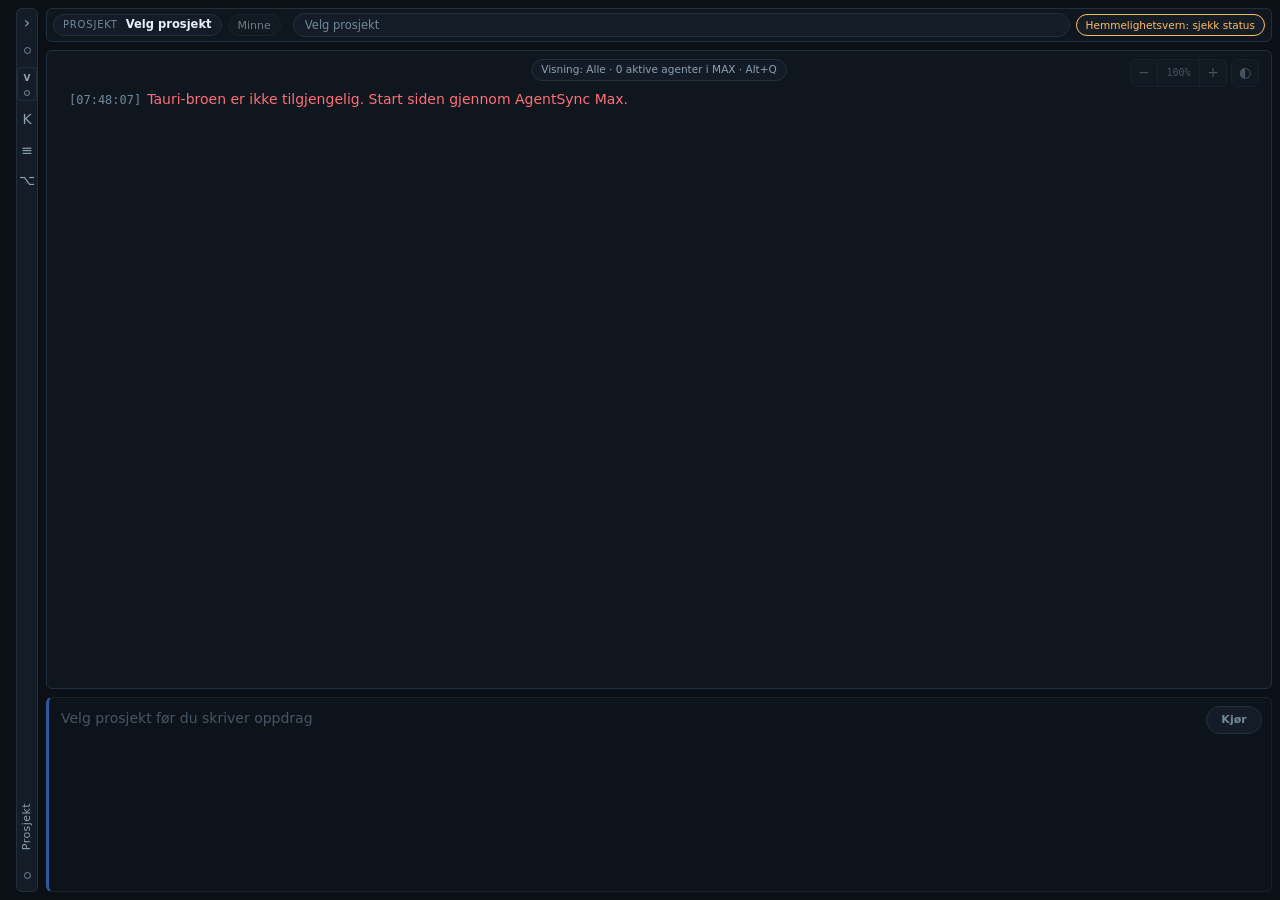
==== commit bfd1b4a6: "Add default-on secret protection" ====
--- a/desktop/src/index.html
+++ b/desktop/src/index.html
@@ -7,6 +7,7 @@
   <title>AgentSync Max</title>
   <link rel="stylesheet" href="styles.css">
   <link rel="stylesheet" href="wiki-review.css">
+  <link rel="stylesheet" href="secret-guard.css">
 </head>
 <body>
   <div class="shell">
@@ -188,6 +189,7 @@
        closure, which app.js opens and closes the validation panel with. -->
   <script src="settings.js"></script>
   <script src="mission-status.js"></script>
+  <script src="secret-guard.js"></script>
   <script src="control.js"></script>
   <script src="evaluation.js"></script>
   <script src="wiki-review.js"></script>
--- a/desktop/src/secret-guard.css
+++ b/desktop/src/secret-guard.css
@@ -0,0 +1,19 @@
+.secret-guard-indicator { flex: 0 0 auto; color: var(--amber, #ffca80); border-color: currentColor; font-size: 10.5px; }
+.secret-guard-indicator[hidden] { display: none; }
+.secret-guard-indicator-fixed { position: fixed; bottom: 60px; right: 12px; z-index: 55; background: var(--surface, #18212b); }
+.secret-guard-dialog { box-sizing: border-box; width: min(580px, calc(100vw - 28px)); max-height: calc(100vh - 28px); margin: auto; padding: 22px; overflow: auto; border: 2px solid #fff; border-radius: 8px; background: var(--panel-bg, var(--surface, #18212b)); color: var(--text, #e8f1fa); box-shadow: 0 16px 80px #0008; font: inherit; font-size: 13px; line-height: 1.5; }
+.secret-guard-dialog[open] { display: flex; flex-direction: column; }
+.secret-guard-dialog > :not(.secret-guard-findings) { flex-shrink: 0; }
+.secret-guard-dialog::backdrop { background: #0008; }
+.secret-guard-dialog h2 { margin: 0 0 10px; font-size: 18px; }
+.secret-guard-dialog p { margin: 8px 0; }
+.secret-guard-recipient { font-weight: 600; overflow-wrap: anywhere; }
+.secret-guard-operation, .secret-guard-footnote { color: var(--muted, #b8c8d8); font-size: 12px; overflow-wrap: anywhere; }
+.secret-guard-findings { flex: 0 1 auto; min-height: 60px; margin: 16px 0; padding: 0; max-height: 32vh; overflow: auto; list-style: none; border-block: 1px solid var(--line, #435060); }
+.secret-guard-findings li { display: grid; gap: 2px; padding: 9px 0; overflow-wrap: anywhere; }
+.secret-guard-findings span { color: var(--muted, #b8c8d8); }
+.secret-guard-actions { display: flex; flex-wrap: wrap; justify-content: flex-end; gap: 10px; margin-top: 18px; }
+.secret-guard-dialog button { border: 1px solid var(--line, #435060); border-radius: 4px; padding: 7px 12px; background: var(--surface-2, #263343); color: var(--text, #e8f1fa); font: inherit; cursor: pointer; }
+.secret-guard-dialog button:focus-visible { outline: 2px solid #fff; outline-offset: 3px; }
+.secret-guard-dialog button:disabled { opacity: .65; cursor: wait; }
+.secret-guard-dialog .secret-guard-allow { border-color: var(--amber, #ffca80); }
